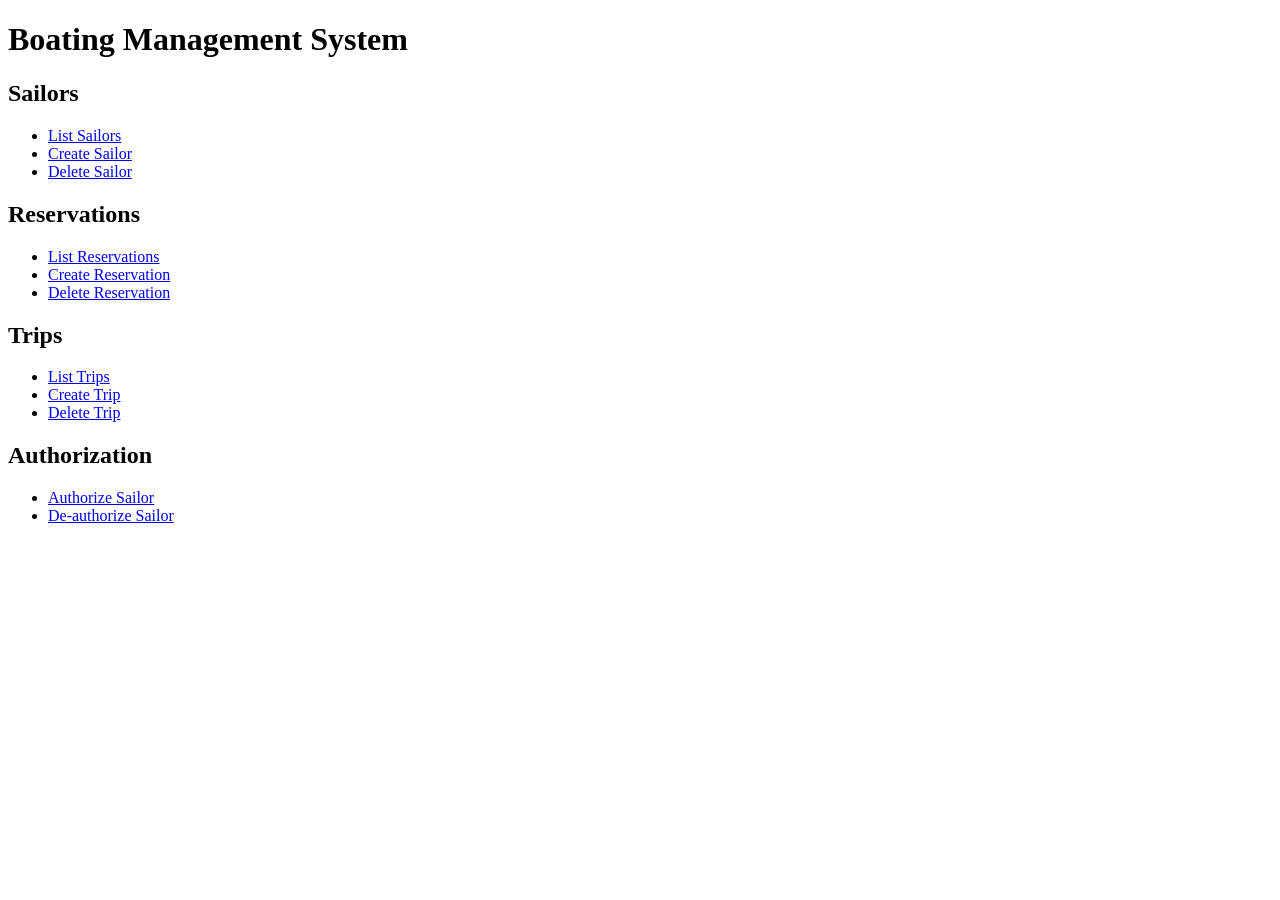
==== application/index.html @ 1da23fa1 "created project part 2 architecture" ====
<!DOCTYPE html>
<html>
<head>
    <title>Boating Management System</title>
</head>
<body>
    <h1>Boating Management System</h1>
    
    <h2>Sailors</h2>
    <ul>
        <li><a href="cgi-bin/sailors.py?action=list">List Sailors</a></li>
        <li><a href="templates/sailors_form.html">Create Sailor</a></li>
        <li><a href="cgi-bin/sailors.py?action=delete">Delete Sailor</a></li>
    </ul>
    
    <h2>Reservations</h2>
    <ul>
        <li><a href="cgi-bin/reservations.py?action=list">List Reservations</a></li>
        <li><a href="templates/reservations_form.html">Create Reservation</a></li>
        <li><a href="cgi-bin/reservations.py?action=delete">Delete Reservation</a></li>
    </ul>
    
    <h2>Trips</h2>
    <ul>
        <li><a href="cgi-bin/trips.py?action=list">List Trips</a></li>
        <li><a href="templates/trips_form.html">Create Trip</a></li>
        <li><a href="cgi-bin/trips.py?action=delete">Delete Trip</a></li>
    </ul>
    
    <h2>Authorization</h2>
    <ul>
        <li><a href="templates/authorize_form.html">Authorize Sailor</a></li>
        <li><a href="cgi-bin/authorize.py?action=deauthorize">De-authorize Sailor</a></li>
    </ul>
</body>
</html>
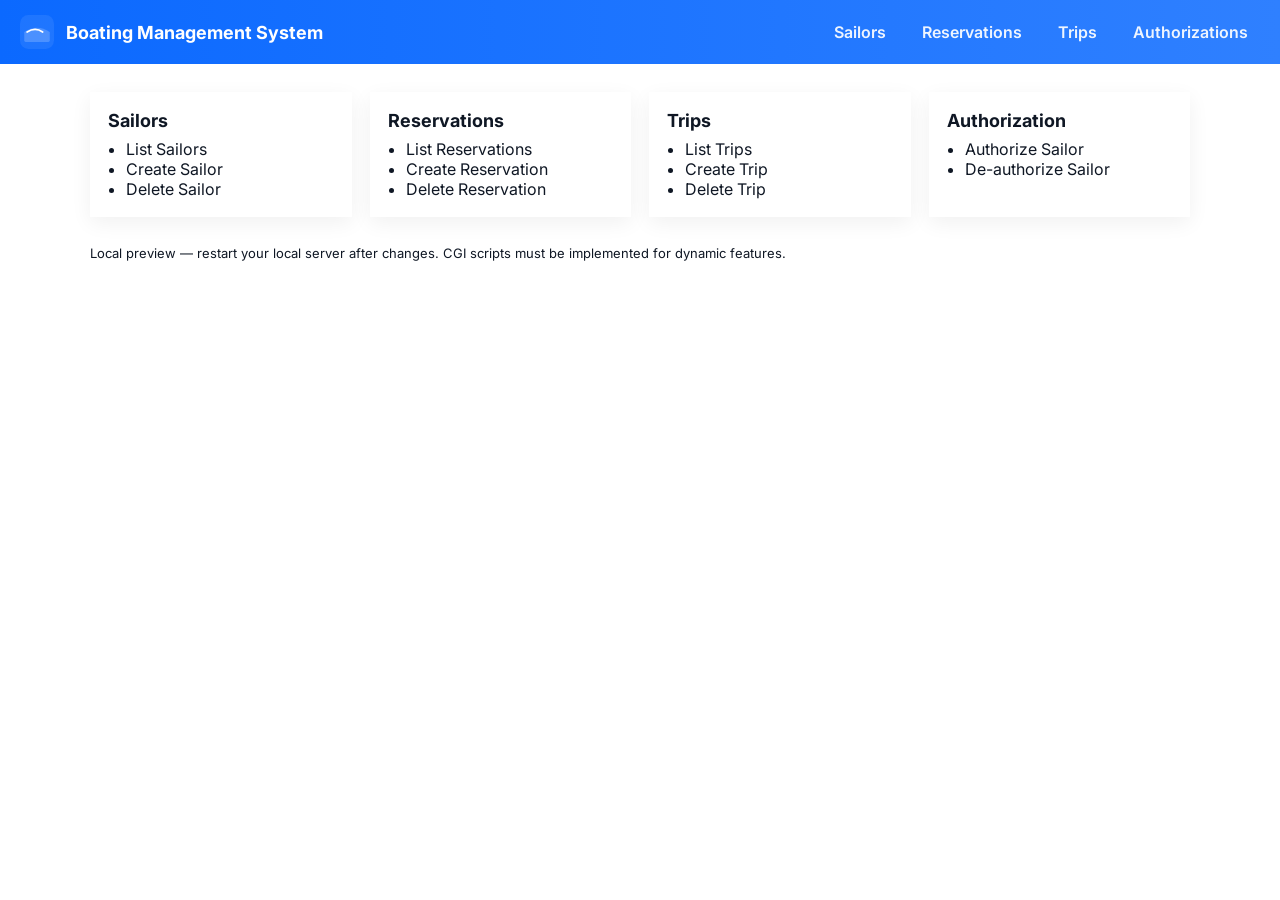
==== commit 7e1e37ce: "Sailors list, queries, and populate" ====
--- a/application/index.html
+++ b/application/index.html
@@ -1,36 +1,71 @@
 <!DOCTYPE html>
-<html>
+<html lang="en">
 <head>
+    <meta charset="utf-8" />
+    <meta name="viewport" content="width=device-width,initial-scale=1" />
     <title>Boating Management System</title>
+    <link href="https://fonts.googleapis.com/css2?family=Inter:wght@300;400;600;700&display=swap" rel="stylesheet">
+    <link rel="stylesheet" href="static/style.css">
 </head>
 <body>
-    <h1>Boating Management System</h1>
-    
-    <h2>Sailors</h2>
-    <ul>
-        <li><a href="cgi-bin/sailors.py?action=list">List Sailors</a></li>
-        <li><a href="templates/sailors_form.html">Create Sailor</a></li>
-        <li><a href="cgi-bin/sailors.py?action=delete">Delete Sailor</a></li>
-    </ul>
-    
-    <h2>Reservations</h2>
-    <ul>
-        <li><a href="cgi-bin/reservations.py?action=list">List Reservations</a></li>
-        <li><a href="templates/reservations_form.html">Create Reservation</a></li>
-        <li><a href="cgi-bin/reservations.py?action=delete">Delete Reservation</a></li>
-    </ul>
-    
-    <h2>Trips</h2>
-    <ul>
-        <li><a href="cgi-bin/trips.py?action=list">List Trips</a></li>
-        <li><a href="templates/trips_form.html">Create Trip</a></li>
-        <li><a href="cgi-bin/trips.py?action=delete">Delete Trip</a></li>
-    </ul>
-    
-    <h2>Authorization</h2>
-    <ul>
-        <li><a href="templates/authorize_form.html">Authorize Sailor</a></li>
-        <li><a href="cgi-bin/authorize.py?action=deauthorize">De-authorize Sailor</a></li>
-    </ul>
+    <header class="topbar">
+        <div class="brand">
+            <svg width="34" height="34" viewBox="0 0 24 24" fill="none" xmlns="http://www.w3.org/2000/svg" aria-hidden="true">
+                <rect width="24" height="24" rx="6" fill="white" opacity="0.08"/>
+                <path d="M3 12c3-2 6-3 9-3s6 1 9 3v6a1 1 0 0 1-1 1H4a1 1 0 0 1-1-1v-6z" fill="white" opacity="0.2"/>
+                <path d="M5 12c3.5-2.2 7-2.8 11 0" stroke="white" stroke-width="1.2" stroke-linecap="round" stroke-linejoin="round"/>
+            </svg>
+            <h1>Boating Management System</h1>
+        </div>
+        <nav class="nav" aria-label="Main navigation">
+            <a href="cgi-bin/sailors.cgi">Sailors</a>
+            <a href="cgi-bin/reservations.py">Reservations</a>
+            <a href="cgi-bin/trips.py">Trips</a>
+            <a href="cgi-bin/authorize.py">Authorizations</a>
+        </nav>
+    </header>
+
+    <main class="container">
+        <section class="grid">
+            <div class="card">
+                <h2>Sailors</h2>
+                <ul>
+                    <li><a href="cgi-bin/sailors.cgi">List Sailors</a></li>
+                    <li><a href="cgi-bin/sailors.cgi?add=1">Create Sailor</a></li>
+                    <li><a href="cgi-bin/sailors.cgi">Delete Sailor</a></li>
+                </ul>
+            </div>
+
+            <div class="card">
+                <h2>Reservations</h2>
+                <ul>
+                    <li><a href="cgi-bin/reservations.py">List Reservations</a></li>
+                    <li><a href="cgi-bin/reservations.py?add=1">Create Reservation</a></li>
+                    <li><a href="cgi-bin/reservations.py">Delete Reservation</a></li>
+                </ul>
+            </div>
+
+            <div class="card">
+                <h2>Trips</h2>
+                <ul>
+                    <li><a href="cgi-bin/trips.py">List Trips</a></li>
+                    <li><a href="cgi-bin/trips.py?add=1">Create Trip</a></li>
+                    <li><a href="cgi-bin/trips.py">Delete Trip</a></li>
+                </ul>
+            </div>
+
+            <div class="card">
+                <h2>Authorization</h2>
+                <ul>
+                    <li><a href="cgi-bin/authorize.py">Authorize Sailor</a></li>
+                    <li><a href="cgi-bin/authorize.py?deauthorize=1">De-authorize Sailor</a></li>
+                </ul>
+            </div>
+        </section>
+    </main>
+
+    <footer class="footer">
+        <div>Local preview — restart your local server after changes. CGI scripts must be implemented for dynamic features.</div>
+    </footer>
 </body>
 </html>
--- a/application/static/style.css
+++ b/application/static/style.css
@@ -0,0 +1,40 @@
+.root{
+    --bg:#f6fbff;
+    --card:#ffffff;
+    --muted:#6b7280;
+    --accent:#0b69ff;
+    --danger:#e11d48;
+    --nav:#0f1724;
+    --radius:10px;
+}
+html,body{height:100%;margin:0;font-family:'Poppins', Inter, system-ui,-apple-system,'Segoe UI',Roboto,'Helvetica Neue',Arial; background:var(--bg); color:#0f1724}
+.topbar{background:linear-gradient(90deg, #0b69ff 0%, #2f80ff 100%); color:white; padding:14px 20px; display:flex; align-items:center; justify-content:space-between}
+.brand{display:flex;gap:12px;align-items:center}
+.brand h1{font-size:18px;margin:0;font-weight:700}
+.nav{display:flex;gap:12px}
+.nav a{color:rgba(255,255,255,0.92); text-decoration:none; padding:8px 12px; border-radius:8px; font-weight:600}
+.topbar .btn.ghost{color:rgba(255,255,255,0.92); border-color: rgba(255,255,255,0.12)}
+.topbar .brand h1{color:white;margin:0;font-weight:700}
+.nav a:hover{background:rgba(255,255,255,0.08)}
+.container{max-width:1100px;margin:28px auto;padding:0 20px}
+.grid{display:grid;grid-template-columns:repeat(auto-fit,minmax(220px,1fr));gap:18px}
+.card{background:var(--card);border-radius:var(--radius);padding:18px;box-shadow:0 6px 20px rgba(12,15,25,0.06)}
+.card h2{margin:0 0 8px 0;font-size:18px}
+.card ul{margin:8px 0 0 0;padding:0 0 0 18px;color:var(--muted)}
+.card a{color:var(--accent);text-decoration:none}
+.footer{max-width:1100px;margin:24px auto;color:var(--muted);font-size:13px;padding:0 20px}
+@media (max-width:640px){.nav{display:none}}
+
+/* Tables and buttons */
+.table{width:100%;border-collapse:collapse;margin-top:12px}
+.table th,.table td{padding:10px 12px;border-bottom:1px solid #eef2f7;text-align:left;font-size:14px}
+.table th{background:linear-gradient(90deg,#fafcff,#f3f8ff);font-weight:600;color:#0b2a66}
+.btn{display:inline-flex;align-items:center;justify-content:center;padding:8px 12px;border-radius:8px;background:var(--accent);color:white;text-decoration:none;font-weight:600;border:none}
+.btn:hover{filter:brightness(0.98);transform:translateY(-1px)}
+.btn.ghost{background:transparent;color:var(--accent);border:1px solid rgba(11,105,255,0.12)}
+.btn.danger{background:var(--danger);color:white;border:1px solid rgba(225,29,72,0.12)}
+.btn.danger:hover{filter:brightness(0.95);transform:translateY(-1px)}
+.muted{color:var(--muted);font-size:13px}
+.table tr:hover{background:#f4f7ff}
+.actions{display:flex;gap:8px;align-items:center}
+.actions .btn{padding:8px 12px}
